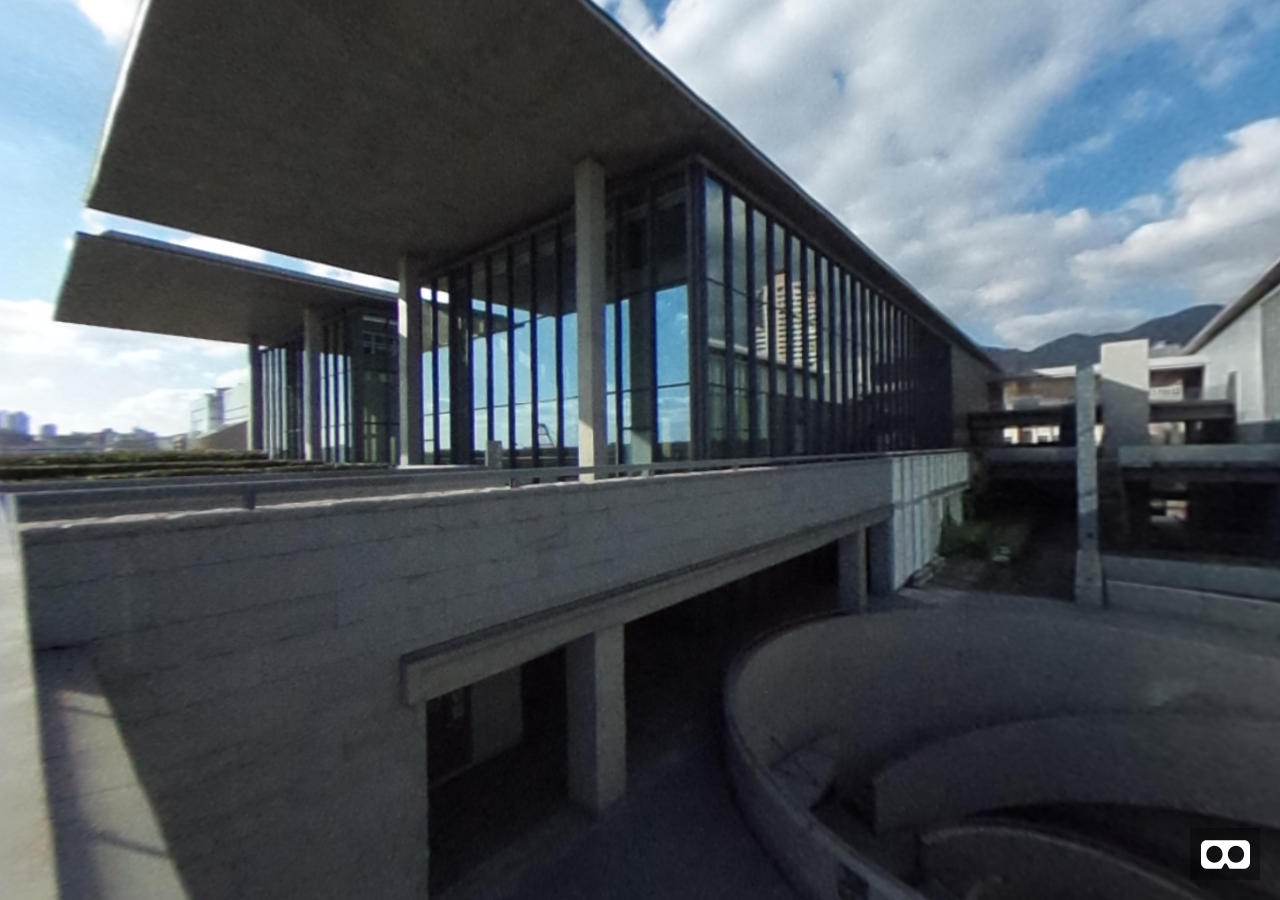
==== panomara/index.html @ c8b7c076 "20170123 commit" ====
<!DOCTYPE html>
<html lang="ja">
<head>
  <title>360 Panorama Viewer Demo : A-Frame : Image</title>
  <meta charset="UTF-8">
  <meta name="viewport" content="width=device-width, initial-scale=1, minimum-scale=1, maximum-scale=1, user-scalable=no"/>
  <!-- A-frameの読み込み -->
  <script src="js/aframe-v0.4.0.min.js"></script>
</head>
<body>
<a-scene>
  <a-assets>
    <img id="panomara" src="images/image.jpg">
  </a-assets>
  <a-sky src="#panomara" rotation="0 -130 0"></a-sky>
</a-scene>
</body>
</html>
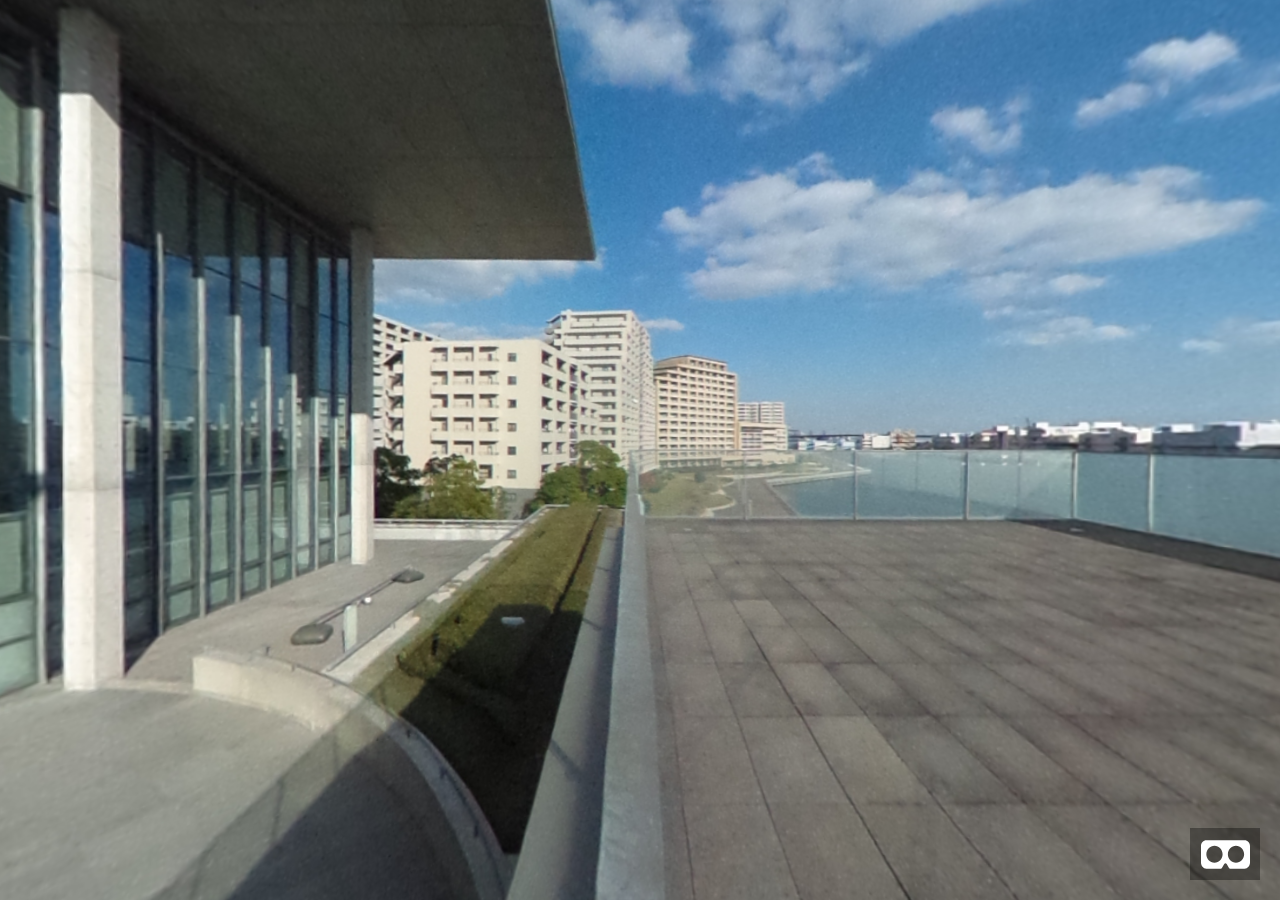
==== commit 2d73bb68: "Update index.html" ====
--- a/panomara/index.html
+++ b/panomara/index.html
@@ -12,7 +12,7 @@
   <a-assets>
     <img id="panomara" src="images/image.jpg">
   </a-assets>
-  <a-sky src="#panomara" rotation="0 -130 0"></a-sky>
+  <a-sky src="#panomara" rotation="0 0 0"></a-sky>
 </a-scene>
 </body>
 </html>
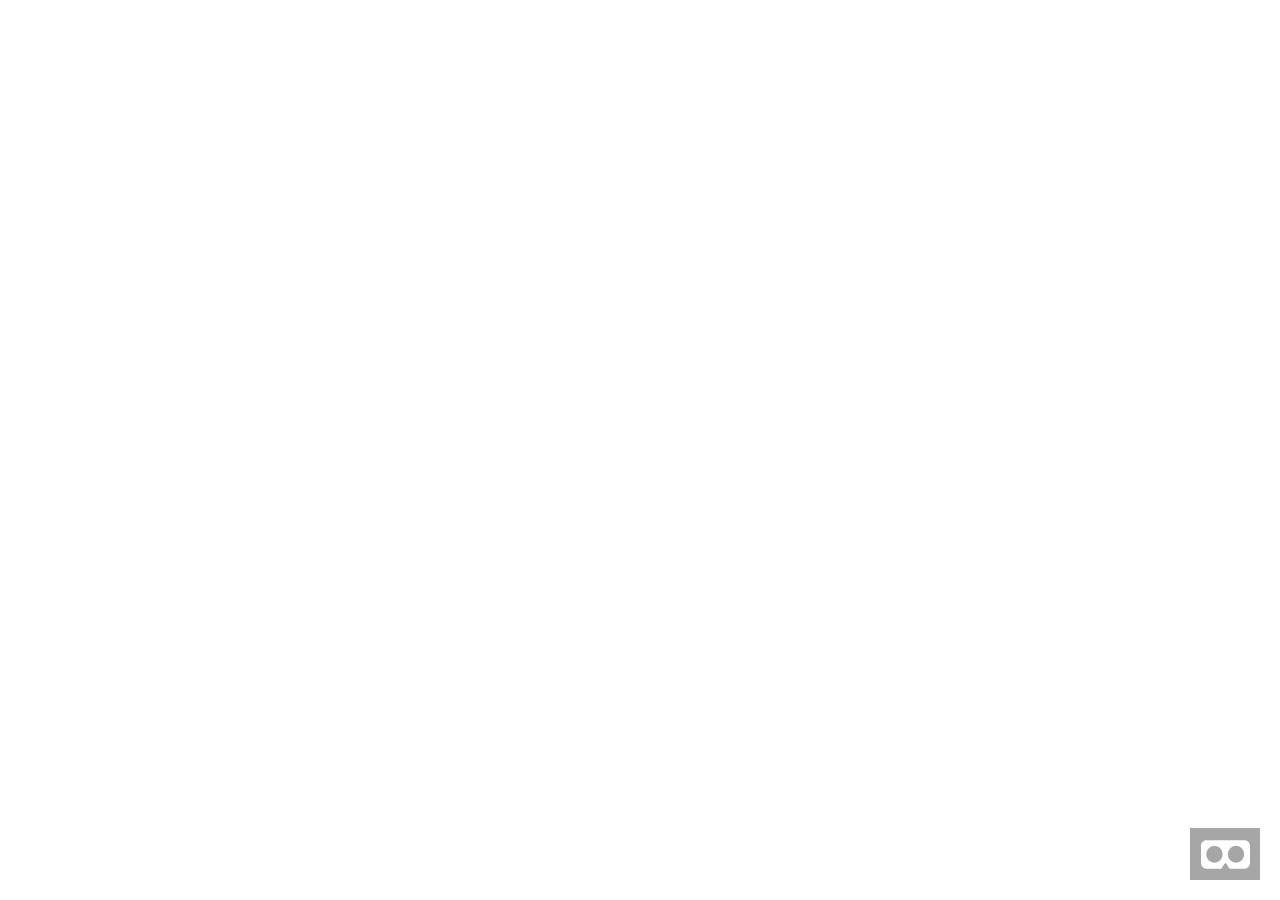
==== commit 21995b47: "Update index.html" ====
--- a/panomara/index.html
+++ b/panomara/index.html
@@ -12,7 +12,7 @@
   <a-assets>
     <img id="panomara" src="images/image.jpg">
   </a-assets>
-  <a-sky src="#panomara" rotation="0 0 0"></a-sky>
+  <a-sky src="#panomara" rotation="0 −130 0"></a-sky>
 </a-scene>
 </body>
 </html>
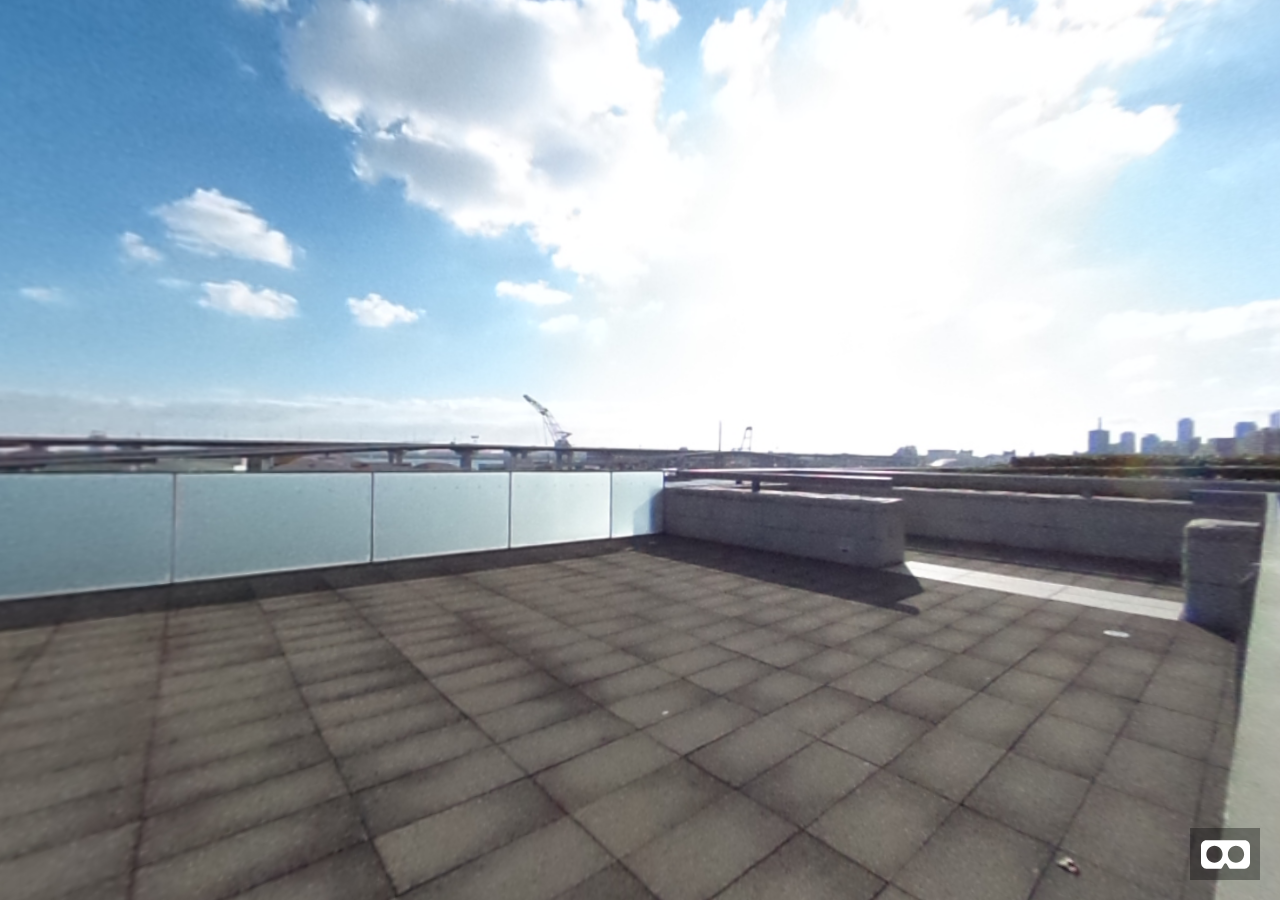
==== commit aaf9dbad: "Update index.html" ====
--- a/panomara/index.html
+++ b/panomara/index.html
@@ -12,7 +12,7 @@
   <a-assets>
     <img id="panomara" src="images/image.jpg">
   </a-assets>
-  <a-sky src="#panomara" rotation="0 −130 0"></a-sky>
+  <a-sky src="#panomara" rotation="0 130 0"></a-sky>
 </a-scene>
 </body>
 </html>
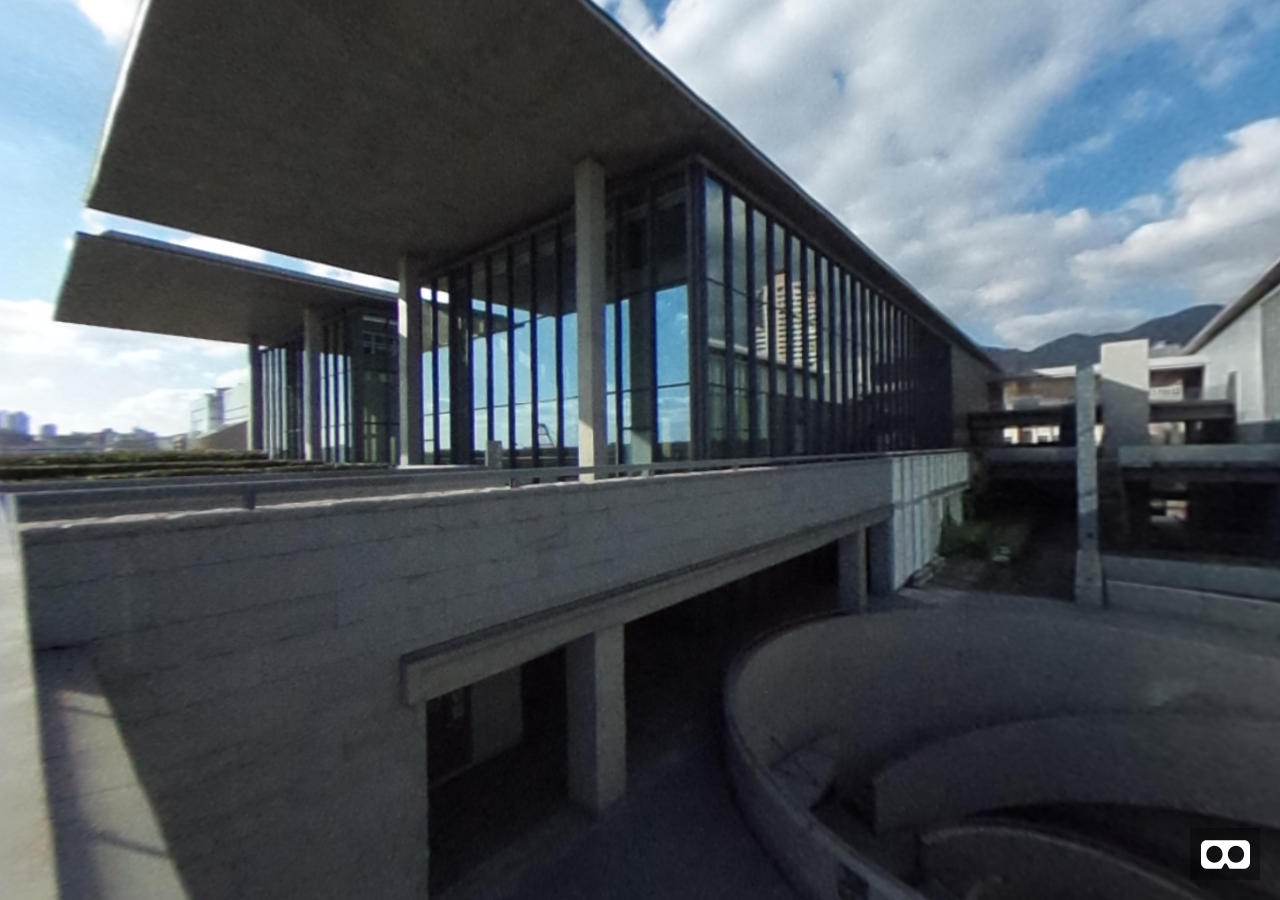
==== commit 726dd9c1: "Update index.html" ====
--- a/panomara/index.html
+++ b/panomara/index.html
@@ -12,7 +12,7 @@
   <a-assets>
     <img id="panomara" src="images/image.jpg">
   </a-assets>
-  <a-sky src="#panomara" rotation="0 130 0"></a-sky>
+  <a-sky src="#panomara" rotation="0 -130 0"></a-sky>
 </a-scene>
 </body>
 </html>
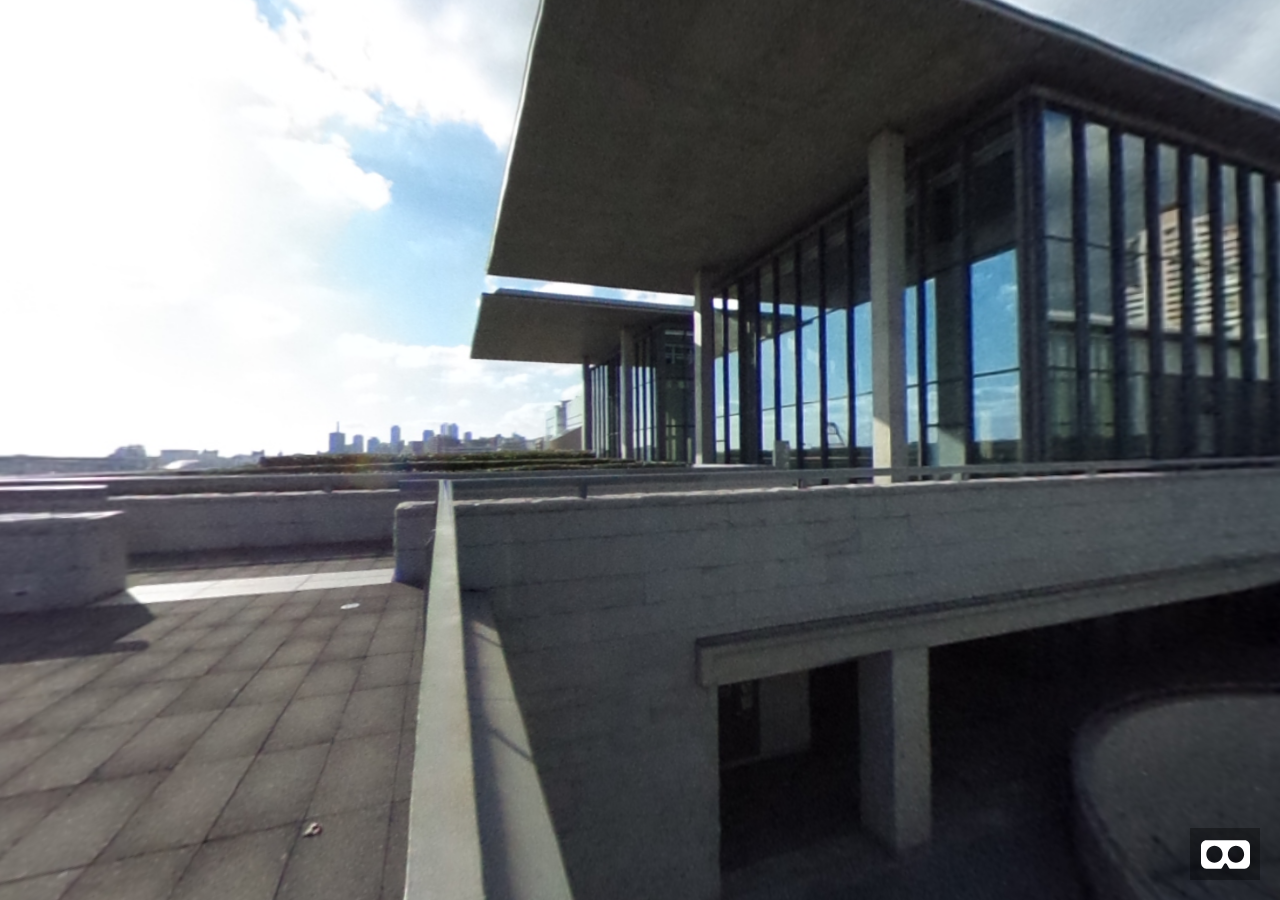
==== commit 42e8a96f: "Update index.html" ====
--- a/panomara/index.html
+++ b/panomara/index.html
@@ -12,7 +12,7 @@
   <a-assets>
     <img id="panomara" src="images/image.jpg">
   </a-assets>
-  <a-sky src="#panomara" rotation="0 -130 0"></a-sky>
+  <a-sky src="#panomara" rotation="0 200 0"></a-sky>
 </a-scene>
 </body>
 </html>
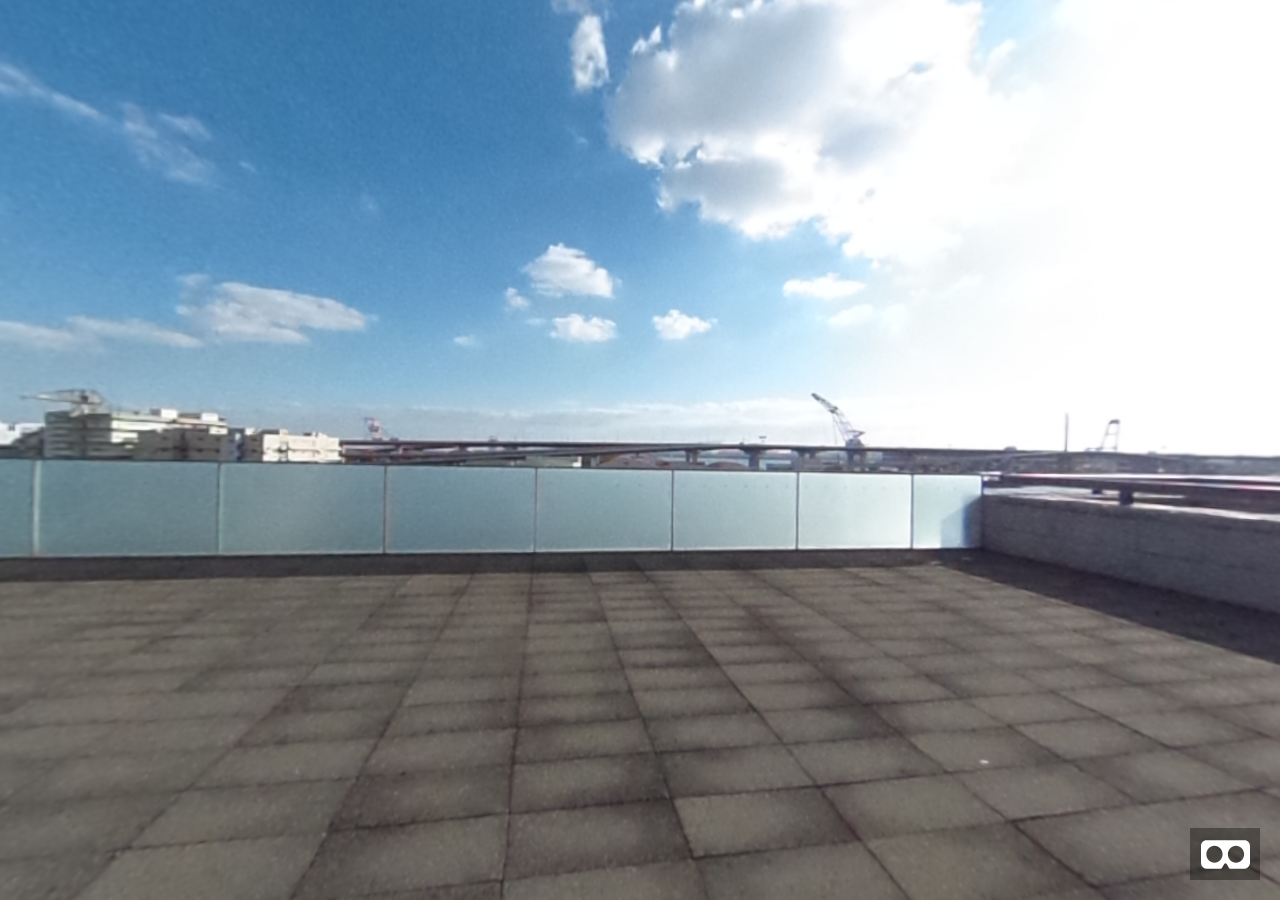
==== commit 88853d7d: "Update index.html" ====
--- a/panomara/index.html
+++ b/panomara/index.html
@@ -12,7 +12,7 @@
   <a-assets>
     <img id="panomara" src="images/image.jpg">
   </a-assets>
-  <a-sky src="#panomara" rotation="0 200 0"></a-sky>
+  <a-sky src="#panomara" rotation="0 100- 0"></a-sky>
 </a-scene>
 </body>
 </html>
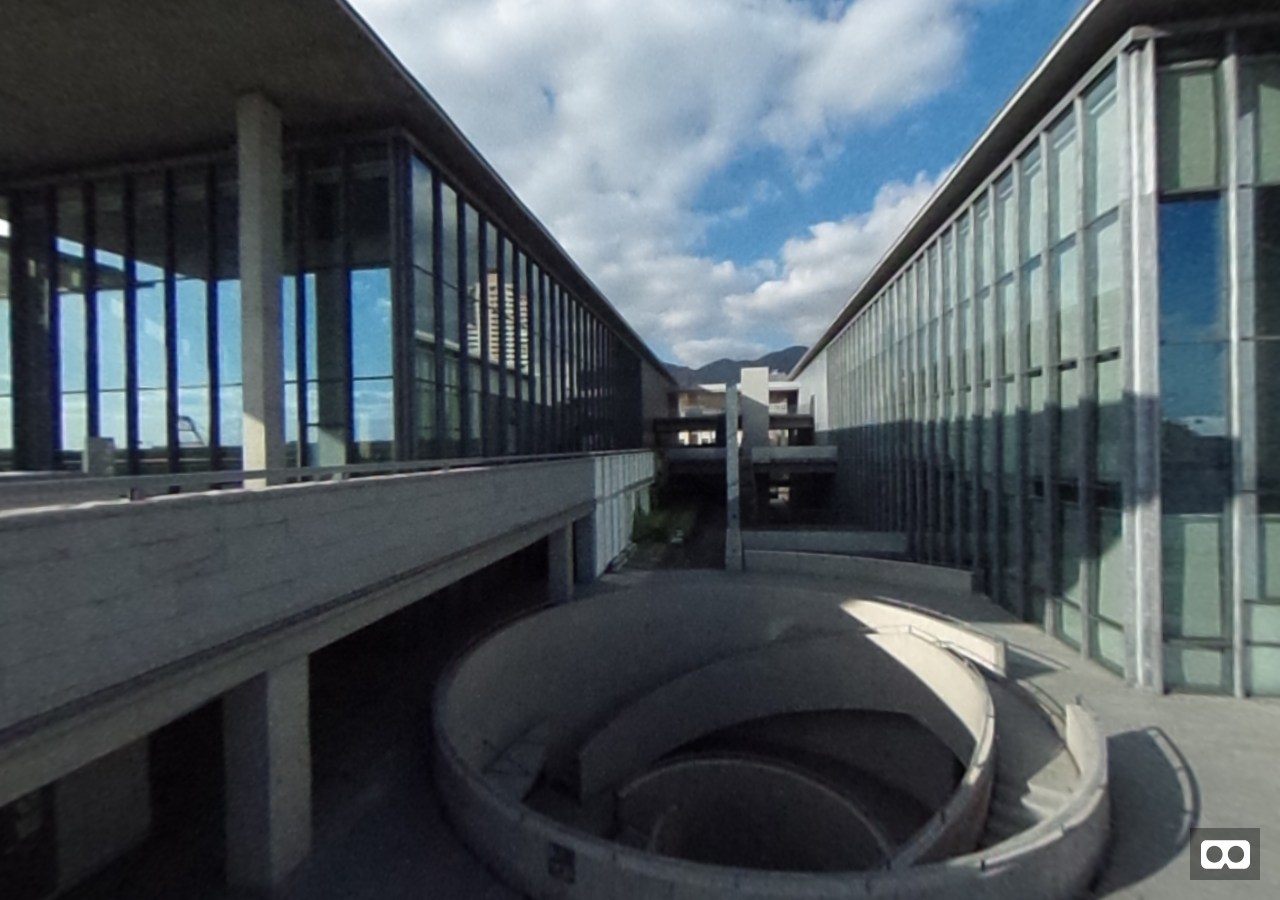
==== commit 5ed62b0e: "Update index.html" ====
--- a/panomara/index.html
+++ b/panomara/index.html
@@ -12,7 +12,7 @@
   <a-assets>
     <img id="panomara" src="images/image.jpg">
   </a-assets>
-  <a-sky src="#panomara" rotation="0 100- 0"></a-sky>
+  <a-sky src="#panomara" rotation="0 -100 0"></a-sky>
 </a-scene>
 </body>
 </html>
